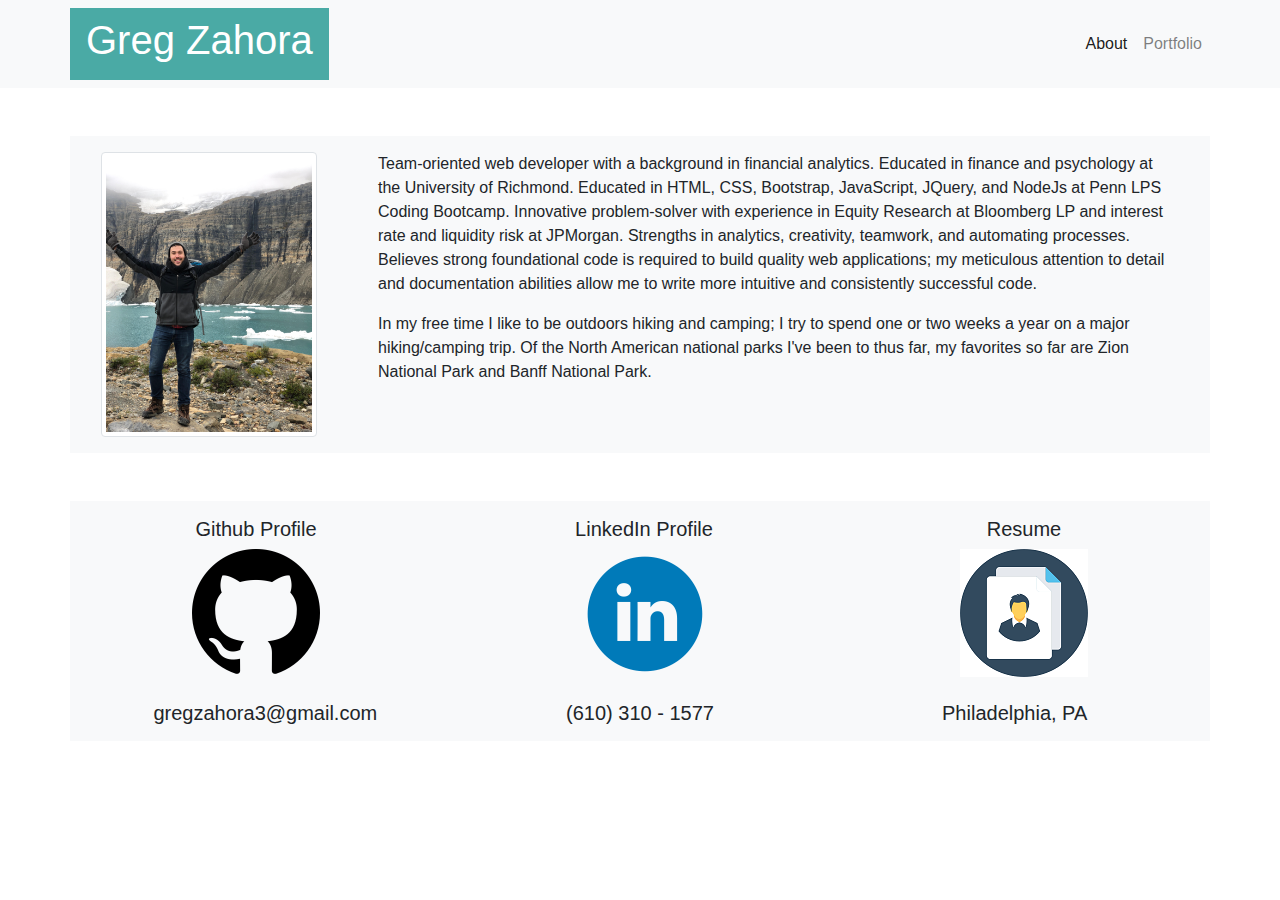
==== index.html @ d43b31e9 "created new portfolio with about me page" ====
<!DOCTYPE html>
<html lang="en">

<head>
    <meta charset="UTF-8">
    <meta name="viewport" content="width=device-width, initial-scale=1.0">
    <meta http-equiv="X-UA-Compatible" content="ie=edge">
    <link rel="stylesheet" href="https://stackpath.bootstrapcdn.com/bootstrap/4.3.1/css/bootstrap.min.css"
        integrity="sha384-ggOyR0iXCbMQv3Xipma34MD+dH/1fQ784/j6cY/iJTQUOhcWr7x9JvoRxT2MZw1T" crossorigin="anonymous">
    <link rel="stylesheet" type="text/css" href="assets/css/style.css">
    <link rel="stylesheet" href="https://use.fontawesome.com/releases/v5.7.0/css/all.css"
        integrity="sha384-lZN37f5QGtY3VHgisS14W3ExzMWZxybE1SJSEsQp9S+oqd12jhcu+A56Ebc1zFSJ" crossorigin="anonymous">
    <style type="text/css">
        html,
        body {
            overflow-x: hidden;
        }
    </style>
    <!-- <a href="https://www.freepik.com/free-photos-vectors/background"> Background vector created by rawpixel.com - www.freepik.com</a> -->
    <title>Portfolio</title>
</head>

<body>
    <div class="row mb-2">
        <div class="container-fluid bg-light">
            <div class="container pl-0 pr-0">
                <nav class="navbar navbar-expand-lg navbar-light bg-light pl-0 pr-0">
                    <a class="navbar-header">
                        <a class="navbar" style="background-color: #4aaaa5; color: white">
                            <h1>Greg Zahora</h1>
                        </a>
                    </a>
                    <a class="collapse navbar-collapse" id="navbarNavAltMarkup">
                        <div class="navbar-nav">
                            <a class="nav-item nav-link active" href="index.html">About <span
                                    class="sr-only">(current)</span></a>
                            <a class="nav-item nav-link" href="portfolio.html">Portfolio</a>
                        </div>
                    </a>
                </nav>
            </div>
        </div>
    </div>

    <div class="container my-5">
        <div class="row bg-light p-3">
            <div class="col-3">
                <img src="assets/images/pic for profiles.jpg" class="img-thumbnail" alt="Greg Zahora" width="216px"
                    height="288px">
            </div>
            <div class="col-9">
                <p>Team-oriented web developer with a background in financial analytics. Educated in finance and
                    psychology at the University of Richmond. Educated in HTML, CSS, Bootstrap, JavaScript, JQuery, and
                    NodeJs at Penn LPS Coding Bootcamp. Innovative problem-solver with experience in Equity Research at
                    Bloomberg LP and interest rate and liquidity risk at JPMorgan. Strengths in analytics, creativity,
                    teamwork, and automating processes. Believes strong foundational code is required to build quality
                    web applications; my meticulous attention to detail and documentation abilities allow me to write
                    more intuitive and consistently successful code.</p>
                <p>In my free time I like to be outdoors hiking and camping; I try to spend one or two weeks a year on a
                    major hiking/camping trip. Of the North American national parks I've been to thus far, my favorites
                    so far are Zion National Park and Banff National Park.</p>
            </div>
        </div>
    </div>

    <div class="container my-5 bg-light text-center">
        <div class="row justify-content-md-center text-center">
            <div class="col bg-light mr-2 p-3">
                <h5>Github Profile</h5>
                <a href="https://github.com/gzahora">
                    <img src="assets/images/github.png">
                </a>
            </div>
            <div class="col bg-light ml-2 p-3">
                <h5>LinkedIn Profile</h5>
                <a href="https://www.linkedin.com/in/gregzahora/">
                    <img src="assets/images/linkedin.png">
                </a>
            </div>
            <div class="col bg-light ml-2 p-3">
                    <h5>Resume</h5>
                    <a href="https://drive.google.com/file/d/1xUDawN9jKlsCUR8g8Wf7yImTOfe28e7Y/view?usp=sharing">
                        <img src="assets/images/resume.png">
                    </a>
                </div>
        </div>

        <div class="row p-2">
            <div class="col">
                <h5>gregzahora3@gmail.com</h5>
            </div>
            <div class="col">
                <h5>(610) 310 - 1577</h5>
            </div>
            <div class="col">
                <h5>Philadelphia, PA</h5>
            </div>
        </div>
    </div>

</body>

</html>
---- assets/css/style.css ----
body {
    background-image: url(../../assets/images/59277.jpg);
    background-repeat: no-repeat;
    background-size: cover;
    background-attachment: fixed;
}
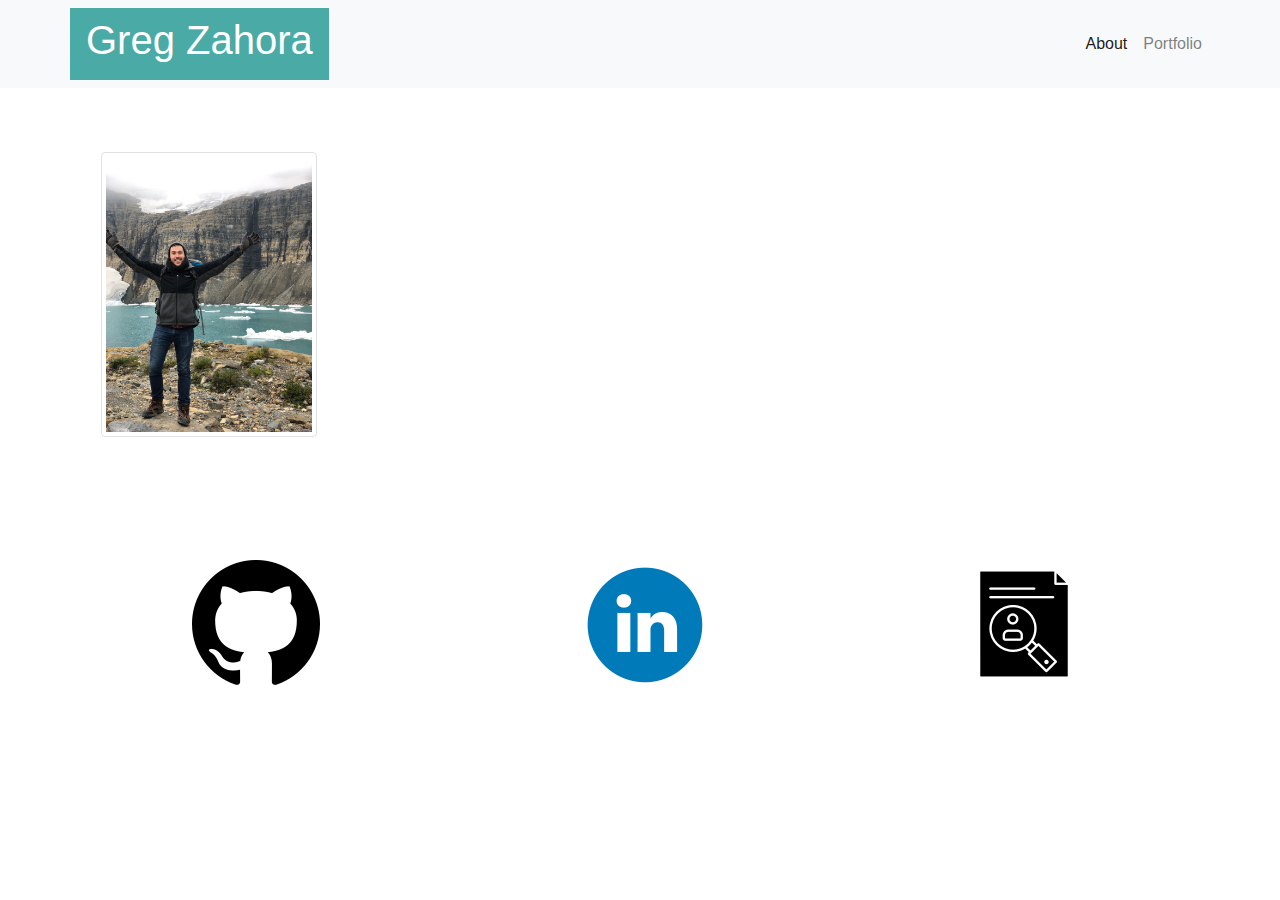
==== commit 18f38deb: "update portfolio page with new style and links to my code on github" ====
--- a/index.html
+++ b/index.html
@@ -43,7 +43,7 @@
     </div>
 
     <div class="container my-5">
-        <div class="row bg-light p-3">
+        <div class="row text-white p-3">
             <div class="col-3">
                 <img src="assets/images/pic for profiles.jpg" class="img-thumbnail" alt="Greg Zahora" width="216px"
                     height="288px">
@@ -56,31 +56,31 @@
                     teamwork, and automating processes. Believes strong foundational code is required to build quality
                     web applications; my meticulous attention to detail and documentation abilities allow me to write
                     more intuitive and consistently successful code.</p>
-                <p>In my free time I like to be outdoors hiking and camping; I try to spend one or two weeks a year on a
-                    major hiking/camping trip. Of the North American national parks I've been to thus far, my favorites
-                    so far are Zion National Park and Banff National Park.</p>
+                    <br><br>
+                <p>When I'm not working, I like to spend my free time hiking and camping and try to spend at least one or two weeks a year on a
+                    major trip. My favorite North American national parks that I've been to thus far are Zion National Park in Utah; and Banff National Park in Alberta, Canada.</p>
             </div>
         </div>
     </div>
 
-    <div class="container my-5 bg-light text-center">
+    <div class="container my-5 text-white text-center">
         <div class="row justify-content-md-center text-center">
-            <div class="col bg-light mr-2 p-3">
+            <div class="col mr-2 p-3">
                 <h5>Github Profile</h5>
                 <a href="https://github.com/gzahora">
                     <img src="assets/images/github.png">
                 </a>
             </div>
-            <div class="col bg-light ml-2 p-3">
+            <div class="col ml-2 p-3">
                 <h5>LinkedIn Profile</h5>
                 <a href="https://www.linkedin.com/in/gregzahora/">
                     <img src="assets/images/linkedin.png">
                 </a>
             </div>
-            <div class="col bg-light ml-2 p-3">
+            <div class="col ml-2 p-3">
                     <h5>Resume</h5>
                     <a href="https://drive.google.com/file/d/1xUDawN9jKlsCUR8g8Wf7yImTOfe28e7Y/view?usp=sharing">
-                        <img src="assets/images/resume.png">
+                        <img src="assets/images/resume3.png">
                     </a>
                 </div>
         </div>
--- a/assets/css/style.css
+++ b/assets/css/style.css
@@ -3,4 +3,33 @@
     background-repeat: no-repeat;
     background-size: cover;
     background-attachment: fixed;
+}
+
+.vertical-center {
+    min-height: 100%;  /* Fallback for browsers do NOT support vh unit */
+    min-height: 100vh; /* These two lines are counted as one :-)       */
+  
+    display: flex;
+    align-items: center;
+  }
+
+.prtimg {
+    margin: 5px;
+    float: left;
+}
+
+.thumbnail {      
+    width: 200px;
+    height: 200px;
+}
+
+.imgdesc {
+    padding: 15px;
+    text-align: center;
+    background-color: #4aaaa5;
+    color: white;
+    font-weight: bold;
+    letter-spacing: .5px;
+    font-size: 16px;
+    font-family: sans-serif;
 }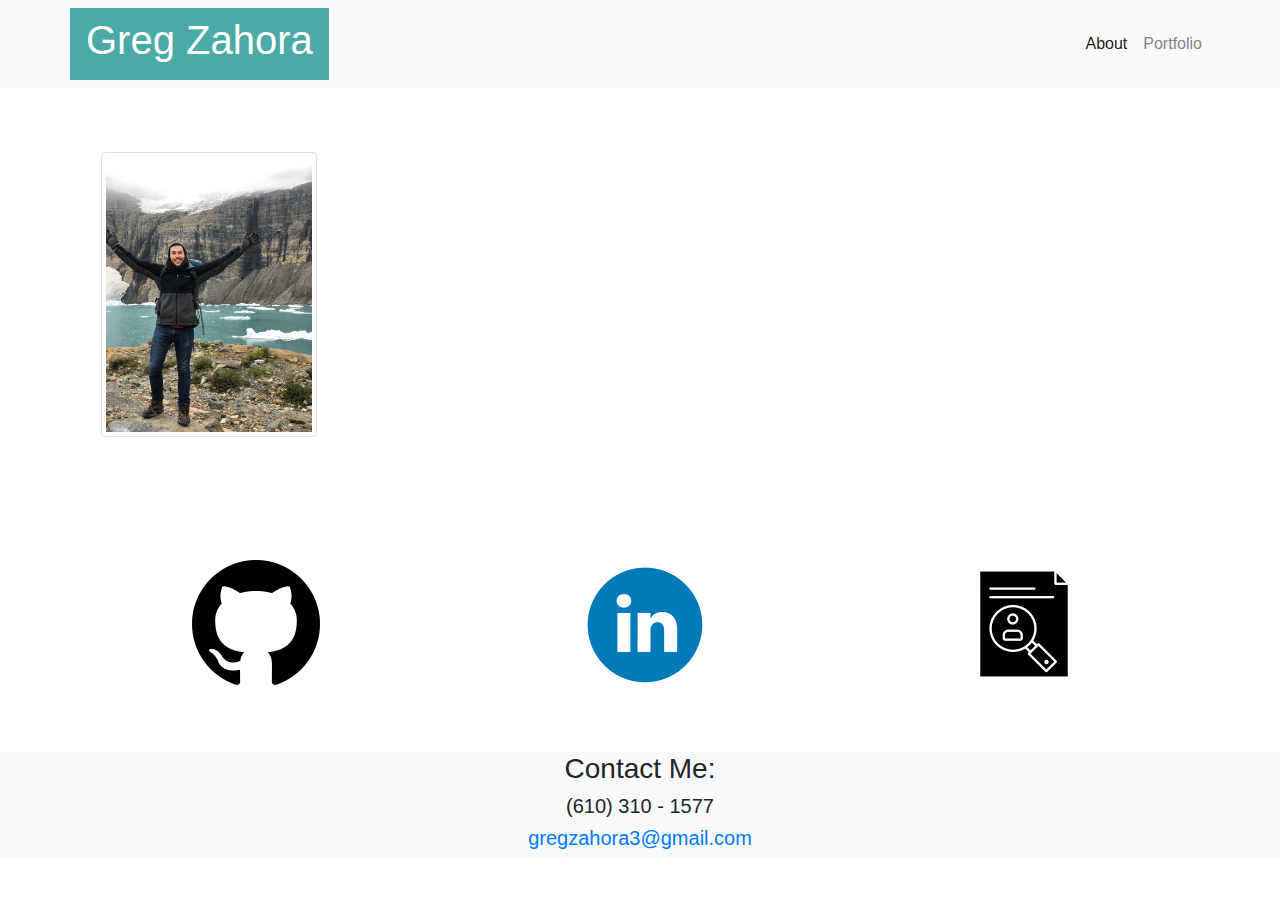
==== commit db9322c0: "updated 'about' page to make contact info more clear" ====
--- a/index.html
+++ b/index.html
@@ -56,9 +56,11 @@
                     teamwork, and automating processes. Believes strong foundational code is required to build quality
                     web applications; my meticulous attention to detail and documentation abilities allow me to write
                     more intuitive and consistently successful code.</p>
-                    <br><br>
-                <p>When I'm not working, I like to spend my free time hiking and camping and try to spend at least one or two weeks a year on a
-                    major trip. My favorite North American national parks that I've been to thus far are Zion National Park in Utah; and Banff National Park in Alberta, Canada.</p>
+                <br><br>
+                <p>When I'm not working, I like to spend my free time hiking and camping and try to spend at least one
+                    or two weeks a year on a
+                    major trip. My favorite North American national parks that I've been to thus far are Zion National
+                    Park in Utah; and Banff National Park in Alberta, Canada.</p>
             </div>
         </div>
     </div>
@@ -78,26 +80,33 @@
                 </a>
             </div>
             <div class="col ml-2 p-3">
-                    <h5>Resume</h5>
-                    <a href="https://drive.google.com/file/d/1xUDawN9jKlsCUR8g8Wf7yImTOfe28e7Y/view?usp=sharing">
-                        <img src="assets/images/resume3.png">
-                    </a>
-                </div>
-        </div>
-
-        <div class="row p-2">
-            <div class="col">
-                <h5>gregzahora3@gmail.com</h5>
-            </div>
-            <div class="col">
-                <h5>(610) 310 - 1577</h5>
-            </div>
-            <div class="col">
-                <h5>Philadelphia, PA</h5>
+                <h5>Resume</h5>
+                <a href="https://drive.google.com/file/d/1xUDawN9jKlsCUR8g8Wf7yImTOfe28e7Y/view?usp=sharing">
+                    <img src="assets/images/resume3.png">
+                </a>
             </div>
         </div>
     </div>
 
+    <footer class="page-footer bg-light">
+        <div class="container">
+            <div class="row">
+                <div class="col text-center">
+                    <h3>Contact Me:</h3>
+                </div>
+            </div>
+
+            <div class="row mb-2 text-center">
+                <div class="container-fluid bg-light">
+                    <div class="container pl-0 pr-0">
+                        <h5>(610) 310 - 1577</h5>
+                        <h5><a class="text-decoration-none" href="mailto:gregzahora3@gmail.com">gregzahora3@gmail.com</a></h5>
+                    </div>
+                </div>
+            </div>
+        </div>
+    </footer>
+
 </body>
 
 </html>